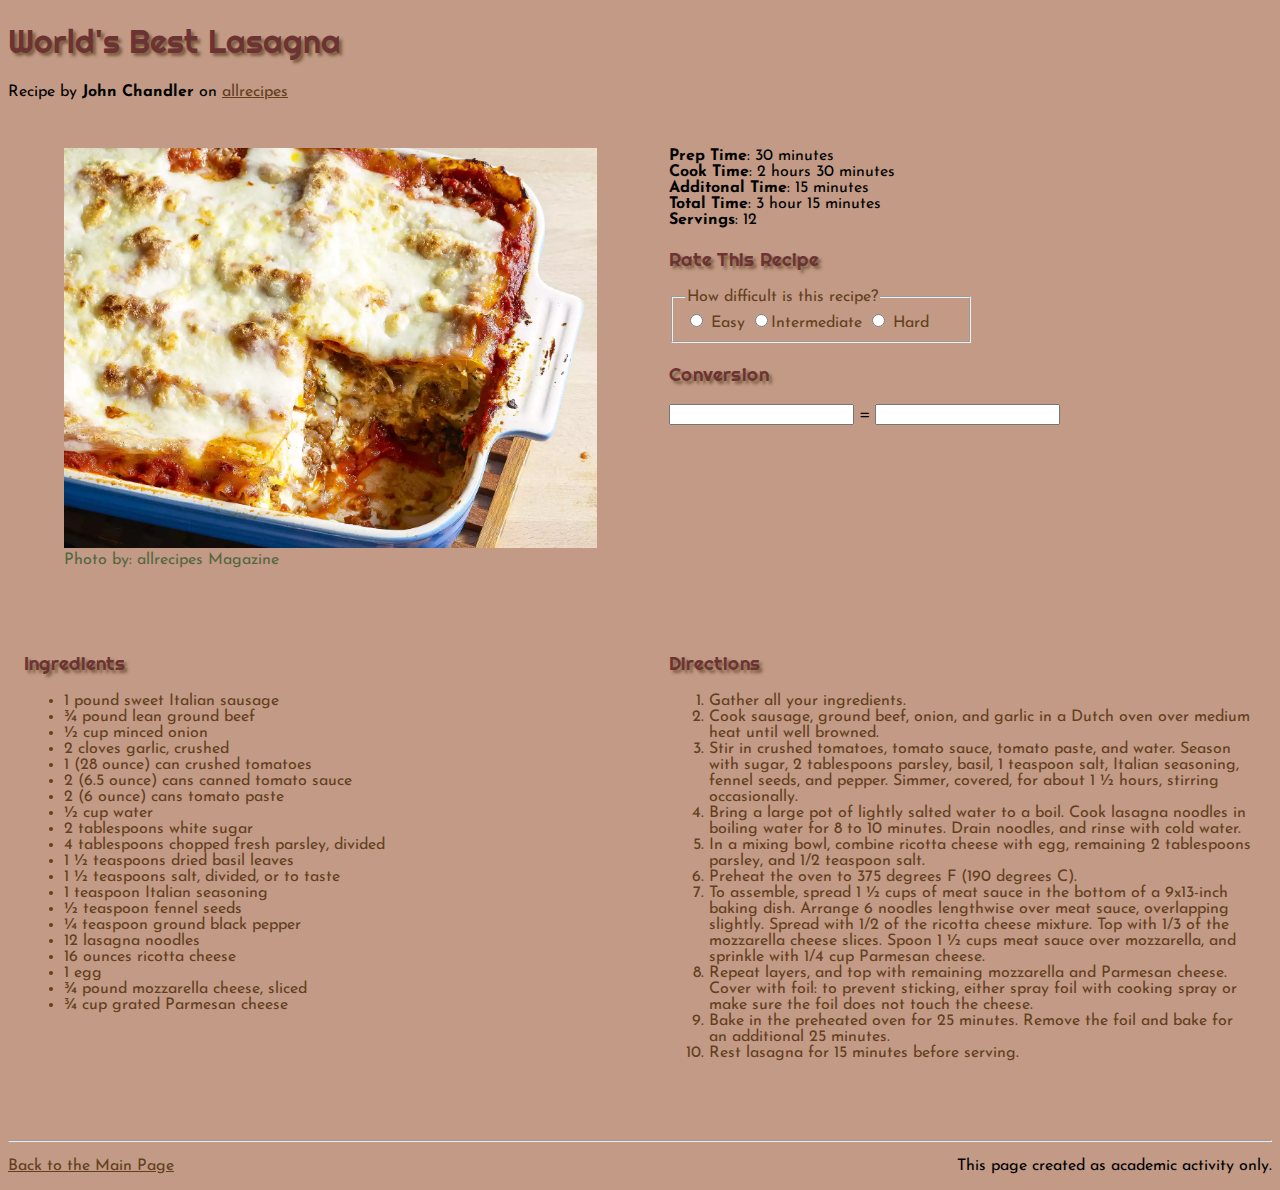
==== index.html @ 191b4e86 "Create index.html" ====
<!DOCTYPE html>
<html lang="en">
<!--  -->
<head>
  <meta charset="utf-8">
  <meta name="viewport" content="width=device-width">
  <title>Melanie's Lasagna</title>
  <link href="css/style.css" rel="stylesheet" type="text/css">
  <link rel="stylesheet" href="https://fonts.googleapis.com/css?family=Sofia|Berkshire Swash|Josefin Sans"/>
  <link href="https://fonts.googleapis.com/css2?family=Righteous&display=swap" rel="stylesheet">


  <style type="text/css" >
    /* background */
    body {
      background: #c29a85;
      font-family: "Josefin Sans", sans-serif;
    }

    .center {
      text-align: center;
    }

    * {
      box-sizing: border-box;
    }

    .wrapper>div {
      border-radius: 5px;
      padding: 1em;
    }

    .wrapper {
      display: grid;
      min-height: 800px;
      grid-template-columns: 1fr 1fr;
      grid-template-rows: 500px 500px;
    }

    .wrapper>div {
      flex: 1;
    }
  </style>
</head>

<body>
  <h1>World's Best Lasagna</h1>
  <p>Recipe by <strong>John Chandler</strong> on <a
      href="https://www.allrecipes.com/recipe/23600/worlds-best-lasagna/">allrecipes</a></p>

  <div class="wrapper">
    <div class="one">
      <!--Additonal Information-->


      <!--Image-->
      <figure>
        <img src="images/lasagna.jpg" style="height:400px; " alt="photo of the world's best lasagna">
        <figcaption style="width: 350px">Photo by: allrecipes Magazine</figcaption>
      </figure>
    </div>

    <div class="two">
      <p>
        <strong>Prep Time</strong>: 30 minutes <br> <strong>Cook Time</strong>: 2 hours 30 minutes
        <br> <strong>Additonal Time</strong>: 15 minutes <br> <strong>Total Time</strong>: 3 hour 15 minutes <br>
        <strong>Servings</strong>: 12

      </p>

      <h3 class="rate">Rate This Recipe</h3>
      <fieldset style="width: 300px;">
        <legend>How difficult is this recipe?</legend>
        <input type="radio" id="easy" name="easy"> Easy
        <input type="radio" id="med" name="med">Intermediate
        <input type="radio" id="hard" name="hard"> Hard
      </fieldset>
      <h3>Conversion</h3>
      <input type="text" id="tblspn" name="tblspn">
      =
      <input type="text" id="cups" name="cups">
    </div>


    <div class="three">
      <h3>Ingredients</h3>
      <ul>
        <li>1 pound sweet Italian sausage</li>
        <li>¾ pound lean ground beef </li>
        <li>½ cup minced onion</li>
        <li>2 cloves garlic, crushed</li>
        <li>1 (28 ounce) can crushed tomatoes</li>
        <li>2 (6.5 ounce) cans canned tomato sauce</li>
        <li>2 (6 ounce) cans tomato paste</li>
        <li>½ cup water</li>
        <li>2 tablespoons white sugar</li>
        <li>4 tablespoons chopped fresh parsley, divided</li>
        <li>1 ½ teaspoons dried basil leaves</li>
        <li>1 ½ teaspoons salt, divided, or to taste</li>
        <li>1 teaspoon Italian seasoning</li>
        <li>½ teaspoon fennel seeds</li>
        <li>¼ teaspoon ground black pepper</li>
        <li>12 lasagna noodles</li>
        <li>16 ounces ricotta cheese</li>
        <li>1 egg</li>
        <li>¾ pound mozzarella cheese, sliced</li>
        <li>¾ cup grated Parmesan cheese</li>
      </ul>

    </div>

    <div class="four">

      <h3>Directions</h3>
      <ol>
        <li>Gather all your ingredients.</li>
        <li>Cook sausage, ground beef, onion, and garlic in a Dutch oven over medium heat until well browned.</li>
        <li>Stir in crushed tomatoes, tomato sauce, tomato paste, and water. Season with sugar, 2 tablespoons parsley,
          basil, 1 teaspoon salt, Italian seasoning, fennel seeds, and pepper. Simmer, covered, for about 1 ½ hours,
          stirring occasionally.</li>
        <li>Bring a large pot of lightly salted water to a boil. Cook lasagna noodles in boiling water for 8 to 10
          minutes. Drain noodles, and rinse with cold water.</li>
        <li>In a mixing bowl, combine ricotta cheese with egg, remaining 2 tablespoons parsley, and 1/2 teaspoon salt.
        </li>
        <li>Preheat the oven to 375 degrees F (190 degrees C).</li>
        <li>To assemble, spread 1 ½ cups of meat sauce in the bottom of a 9x13-inch baking dish. Arrange 6 noodles
          lengthwise over meat sauce, overlapping slightly. Spread with 1/2 of the ricotta cheese mixture. Top with 1/3
          of the mozzarella cheese slices. Spoon 1 ½ cups meat sauce over mozzarella, and sprinkle with 1/4 cup Parmesan
          cheese.</li>
        <li>Repeat layers, and top with remaining mozzarella and Parmesan cheese. Cover with foil: to prevent sticking,
          either spray foil with cooking spray or make sure the foil does not touch the cheese.</li>
        <li>Bake in the preheated oven for 25 minutes. Remove the foil and bake for an additional 25 minutes.</li>
        <li>Rest lasagna for 15 minutes before serving.</li>
      </ol>
    </div>
  </div>
  </br>

  <!--Footer shows as normal when opened in new tab-->
  <hr>
  <p><a href="../index.html">Back to the Main Page</a> <span style="float:right;">This page created as academic activity
      only.</span></p>

  <script src="script.js"></script>
</body>

</html>
---- css/style.css ----
body {
  background: #dcd0ac;
  color: #000;
  font-family: "Josefin Sans", sans-serif;
}
/*  */
* {
  box-sizing: border-box;
}

.wrapper>div {
  border-radius: 5px;
  padding: 1em;
}

.wrapper {
  display: grid;
  min-height: 800px;
  grid-template-columns: 1fr 1fr;
  grid-template-rows: 300px 300px;
}

.wrapper>div {
  flex: 1;
}

h1,
h2,
h3 {
  font-family: "Righteous", sans-serif;
  color: #6c3333;
  text-shadow: 3px 3px 3px #7d5d40;
  font-weight: 400;
  font-style: normal;
}

p {
  color:black;
}

li, a {
  color: #633f1d;
}

legend, fieldset {
  color:#633f1d;
}

figure {
  color:#546642;
}

.rate {
  color:#6c3333;
  text-shadow: 3px 3px 3px #7d5d40;
}
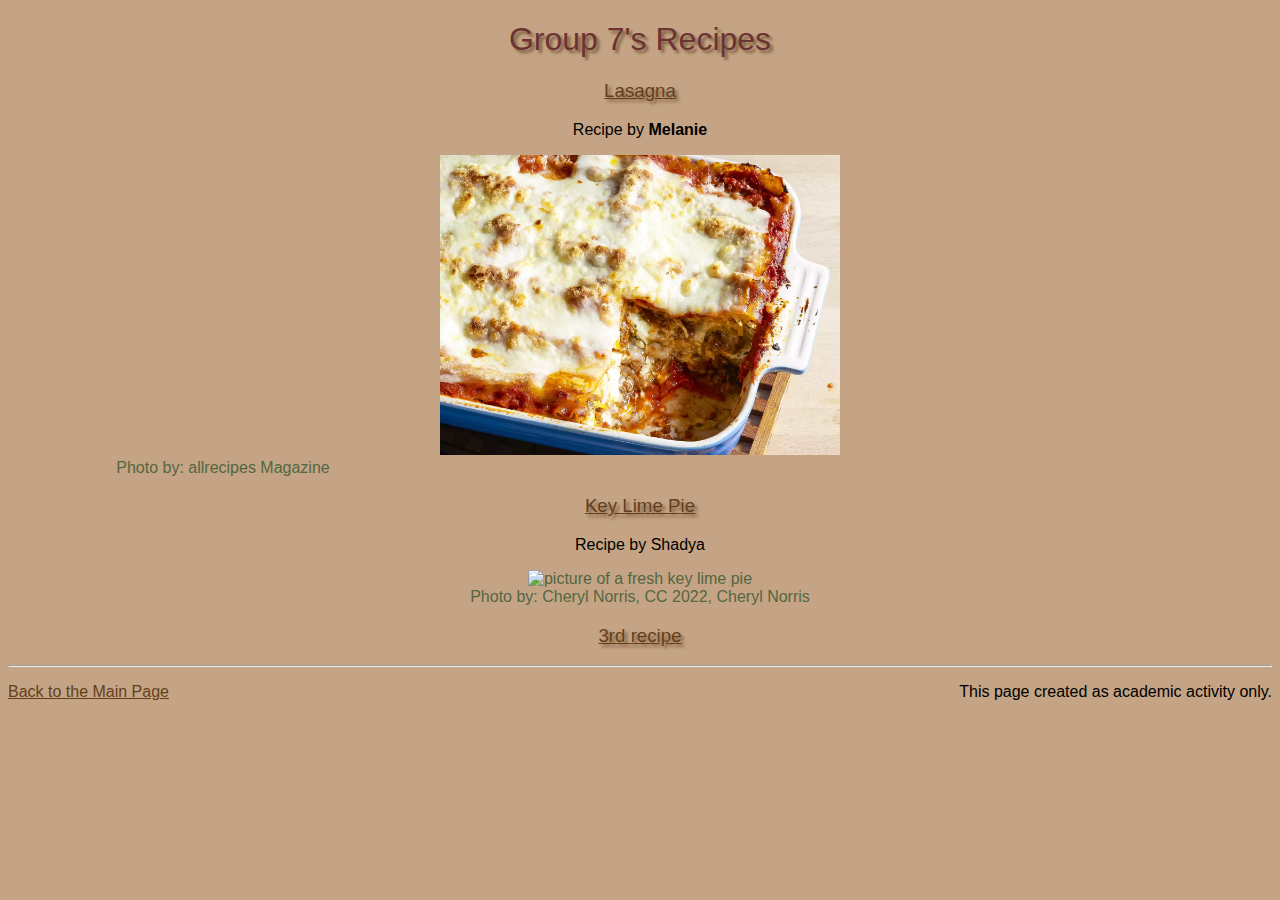
==== commit c1db4ce3: "Update index.html" ====
--- a/index.html
+++ b/index.html
@@ -4,142 +4,48 @@
 <head>
   <meta charset="utf-8">
   <meta name="viewport" content="width=device-width">
-  <title>Melanie's Lasagna</title>
+  <title>Group 7's Recipes</title>
   <link href="css/style.css" rel="stylesheet" type="text/css">
-  <link rel="stylesheet" href="https://fonts.googleapis.com/css?family=Sofia|Berkshire Swash|Josefin Sans"/>
-  <link href="https://fonts.googleapis.com/css2?family=Righteous&display=swap" rel="stylesheet">
-
 
   <style type="text/css" >
-    /* background */
     body {
-      background: #c29a85;
-      font-family: "Josefin Sans", sans-serif;
-    }
-
-    .center {
-      text-align: center;
-    }
-
-    * {
-      box-sizing: border-box;
-    }
-
-    .wrapper>div {
-      border-radius: 5px;
-      padding: 1em;
-    }
-
-    .wrapper {
-      display: grid;
-      min-height: 800px;
-      grid-template-columns: 1fr 1fr;
-      grid-template-rows: 500px 500px;
-    }
-
-    .wrapper>div {
-      flex: 1;
+      background: #C4A484;
     }
   </style>
 </head>
 
+  
 <body>
-  <h1>World's Best Lasagna</h1>
-  <p>Recipe by <strong>John Chandler</strong> on <a
-      href="https://www.allrecipes.com/recipe/23600/worlds-best-lasagna/">allrecipes</a></p>
+  <div style="text-align: center">
+  <h1>Group 7's Recipes</h1>
+  
+  <!--Lasagna-->
+  <h3><a href="html/lasagna.html">Lasagna</a></h3>
+  <p>Recipe by <strong>Melanie</strong></p>
 
-  <div class="wrapper">
-    <div class="one">
-      <!--Additonal Information-->
-
-
-      <!--Image-->
       <figure>
-        <img src="images/lasagna.jpg" style="height:400px; " alt="photo of the world's best lasagna">
+        <img src="images/lasagna.jpg" style="height:300px; " alt="photo of the world's best lasagna">
         <figcaption style="width: 350px">Photo by: allrecipes Magazine</figcaption>
       </figure>
-    </div>
 
-    <div class="two">
-      <p>
-        <strong>Prep Time</strong>: 30 minutes <br> <strong>Cook Time</strong>: 2 hours 30 minutes
-        <br> <strong>Additonal Time</strong>: 15 minutes <br> <strong>Total Time</strong>: 3 hour 15 minutes <br>
-        <strong>Servings</strong>: 12
+  
+  <!--Key Lime Pie-->
+  <h3><a href="https://shaykuhn.github.io/Webroot/">Key Lime Pie</a></h3>
+  <p>Recipe by Shadya</p>
 
-      </p>
+      <figure>
+        <img src="images/Key-Lime-Pie.jpg" style="height:300px;" alt="picture of a fresh key lime pie">
+        <figcaption>Photo by: Cheryl Norris, CC 2022, Cheryl Norris</figcaption>
+      </figure>
+    
+  <!-- -->
+  <h3><a href="html/key-lime-pie.html">3rd recipe</a></h3>
 
-      <h3 class="rate">Rate This Recipe</h3>
-      <fieldset style="width: 300px;">
-        <legend>How difficult is this recipe?</legend>
-        <input type="radio" id="easy" name="easy"> Easy
-        <input type="radio" id="med" name="med">Intermediate
-        <input type="radio" id="hard" name="hard"> Hard
-      </fieldset>
-      <h3>Conversion</h3>
-      <input type="text" id="tblspn" name="tblspn">
-      =
-      <input type="text" id="cups" name="cups">
-    </div>
-
-
-    <div class="three">
-      <h3>Ingredients</h3>
-      <ul>
-        <li>1 pound sweet Italian sausage</li>
-        <li>¾ pound lean ground beef </li>
-        <li>½ cup minced onion</li>
-        <li>2 cloves garlic, crushed</li>
-        <li>1 (28 ounce) can crushed tomatoes</li>
-        <li>2 (6.5 ounce) cans canned tomato sauce</li>
-        <li>2 (6 ounce) cans tomato paste</li>
-        <li>½ cup water</li>
-        <li>2 tablespoons white sugar</li>
-        <li>4 tablespoons chopped fresh parsley, divided</li>
-        <li>1 ½ teaspoons dried basil leaves</li>
-        <li>1 ½ teaspoons salt, divided, or to taste</li>
-        <li>1 teaspoon Italian seasoning</li>
-        <li>½ teaspoon fennel seeds</li>
-        <li>¼ teaspoon ground black pepper</li>
-        <li>12 lasagna noodles</li>
-        <li>16 ounces ricotta cheese</li>
-        <li>1 egg</li>
-        <li>¾ pound mozzarella cheese, sliced</li>
-        <li>¾ cup grated Parmesan cheese</li>
-      </ul>
-
-    </div>
-
-    <div class="four">
-
-      <h3>Directions</h3>
-      <ol>
-        <li>Gather all your ingredients.</li>
-        <li>Cook sausage, ground beef, onion, and garlic in a Dutch oven over medium heat until well browned.</li>
-        <li>Stir in crushed tomatoes, tomato sauce, tomato paste, and water. Season with sugar, 2 tablespoons parsley,
-          basil, 1 teaspoon salt, Italian seasoning, fennel seeds, and pepper. Simmer, covered, for about 1 ½ hours,
-          stirring occasionally.</li>
-        <li>Bring a large pot of lightly salted water to a boil. Cook lasagna noodles in boiling water for 8 to 10
-          minutes. Drain noodles, and rinse with cold water.</li>
-        <li>In a mixing bowl, combine ricotta cheese with egg, remaining 2 tablespoons parsley, and 1/2 teaspoon salt.
-        </li>
-        <li>Preheat the oven to 375 degrees F (190 degrees C).</li>
-        <li>To assemble, spread 1 ½ cups of meat sauce in the bottom of a 9x13-inch baking dish. Arrange 6 noodles
-          lengthwise over meat sauce, overlapping slightly. Spread with 1/2 of the ricotta cheese mixture. Top with 1/3
-          of the mozzarella cheese slices. Spoon 1 ½ cups meat sauce over mozzarella, and sprinkle with 1/4 cup Parmesan
-          cheese.</li>
-        <li>Repeat layers, and top with remaining mozzarella and Parmesan cheese. Cover with foil: to prevent sticking,
-          either spray foil with cooking spray or make sure the foil does not touch the cheese.</li>
-        <li>Bake in the preheated oven for 25 minutes. Remove the foil and bake for an additional 25 minutes.</li>
-        <li>Rest lasagna for 15 minutes before serving.</li>
-      </ol>
-    </div>
   </div>
-  </br>
-
-  <!--Footer shows as normal when opened in new tab-->
+  
+  <!--Footer-->
   <hr>
-  <p><a href="../index.html">Back to the Main Page</a> <span style="float:right;">This page created as academic activity
-      only.</span></p>
+  <p><a href="../index.html">Back to the Main Page</a> <span style="float:right;">This page created as academic activity only.</span></p>
 
   <script src="script.js"></script>
 </body>
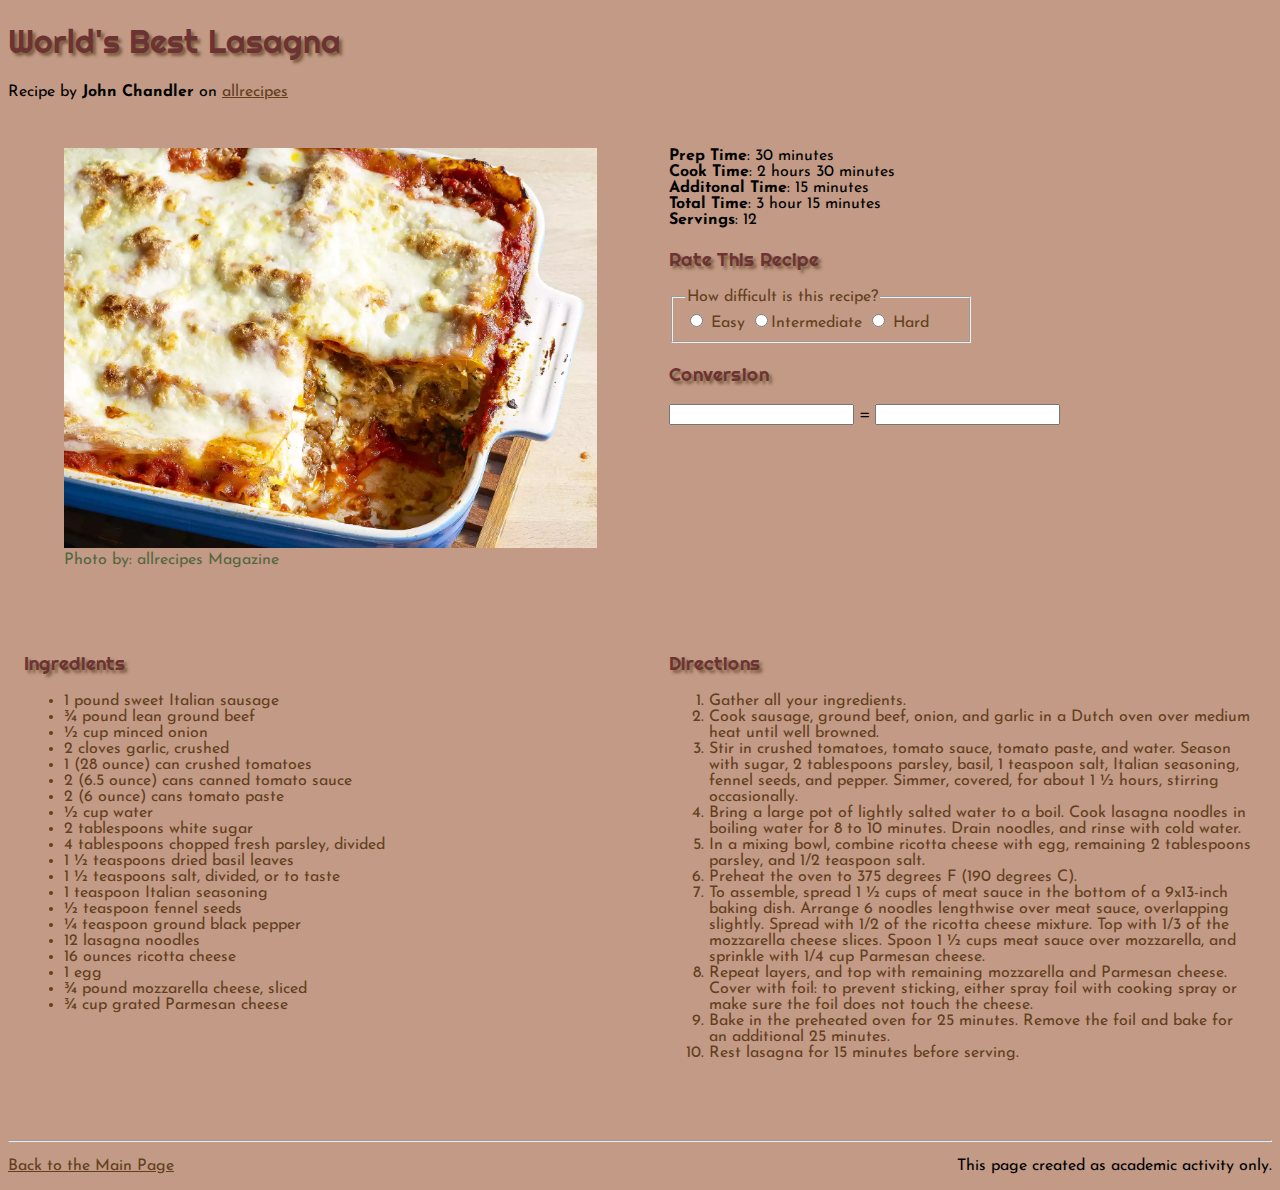
==== commit 23d6740a: "Update index.html" ====
--- a/index.html
+++ b/index.html
@@ -4,48 +4,142 @@
 <head>
   <meta charset="utf-8">
   <meta name="viewport" content="width=device-width">
-  <title>Group 7's Recipes</title>
+  <title>mMelanie's Recipes</title>
   <link href="css/style.css" rel="stylesheet" type="text/css">
+
+  <link rel="stylesheet" href="https://fonts.googleapis.com/css?family=Sofia|Berkshire Swash|Josefin Sans"/>
+  <link href="https://fonts.googleapis.com/css2?family=Righteous&display=swap" rel="stylesheet">
 
   <style type="text/css" >
     body {
-      background: #C4A484;
+      background: #c29a85;
+      font-family: "Josefin Sans", sans-serif;
+    }
+
+    .center {
+      text-align: center;
+    }
+
+    * {
+      box-sizing: border-box;
+    }
+
+    .wrapper>div {
+      border-radius: 5px;
+      padding: 1em;
+    }
+
+    .wrapper {
+      display: grid;
+      min-height: 800px;
+      grid-template-columns: 1fr 1fr;
+      grid-template-rows: 500px 500px;
+    }
+
+    .wrapper>div {
+      flex: 1;
     }
   </style>
 </head>
 
   
 <body>
-  <div style="text-align: center">
-  <h1>Group 7's Recipes</h1>
-  
-  <!--Lasagna-->
-  <h3><a href="html/lasagna.html">Lasagna</a></h3>
-  <p>Recipe by <strong>Melanie</strong></p>
+  <h1>World's Best Lasagna</h1>
+  <p>Recipe by <strong>John Chandler</strong> on <a
+      href="https://www.allrecipes.com/recipe/23600/worlds-best-lasagna/">allrecipes</a></p>
 
+  <div class="wrapper">
+    <div class="one">
+      <!--Additonal Information-->
+
+
+      <!--Image-->
       <figure>
-        <img src="images/lasagna.jpg" style="height:300px; " alt="photo of the world's best lasagna">
+        <img src="images/lasagna.jpg" style="height:400px; " alt="photo of the world's best lasagna">
         <figcaption style="width: 350px">Photo by: allrecipes Magazine</figcaption>
       </figure>
+    </div>
 
-  
-  <!--Key Lime Pie-->
-  <h3><a href="https://shaykuhn.github.io/Webroot/">Key Lime Pie</a></h3>
-  <p>Recipe by Shadya</p>
+    <div class="two">
+      <p>
+        <strong>Prep Time</strong>: 30 minutes <br> <strong>Cook Time</strong>: 2 hours 30 minutes
+        <br> <strong>Additonal Time</strong>: 15 minutes <br> <strong>Total Time</strong>: 3 hour 15 minutes <br>
+        <strong>Servings</strong>: 12
 
-      <figure>
-        <img src="images/Key-Lime-Pie.jpg" style="height:300px;" alt="picture of a fresh key lime pie">
-        <figcaption>Photo by: Cheryl Norris, CC 2022, Cheryl Norris</figcaption>
-      </figure>
-    
-  <!-- -->
-  <h3><a href="html/key-lime-pie.html">3rd recipe</a></h3>
+      </p>
 
+      <h3 class="rate">Rate This Recipe</h3>
+      <fieldset style="width: 300px;">
+        <legend>How difficult is this recipe?</legend>
+        <input type="radio" id="easy" name="easy"> Easy
+        <input type="radio" id="med" name="med">Intermediate
+        <input type="radio" id="hard" name="hard"> Hard
+      </fieldset>
+      <h3>Conversion</h3>
+      <input type="text" id="tblspn" name="tblspn">
+      =
+      <input type="text" id="cups" name="cups">
+    </div>
+
+
+    <div class="three">
+      <h3>Ingredients</h3>
+      <ul>
+        <li>1 pound sweet Italian sausage</li>
+        <li>¾ pound lean ground beef </li>
+        <li>½ cup minced onion</li>
+        <li>2 cloves garlic, crushed</li>
+        <li>1 (28 ounce) can crushed tomatoes</li>
+        <li>2 (6.5 ounce) cans canned tomato sauce</li>
+        <li>2 (6 ounce) cans tomato paste</li>
+        <li>½ cup water</li>
+        <li>2 tablespoons white sugar</li>
+        <li>4 tablespoons chopped fresh parsley, divided</li>
+        <li>1 ½ teaspoons dried basil leaves</li>
+        <li>1 ½ teaspoons salt, divided, or to taste</li>
+        <li>1 teaspoon Italian seasoning</li>
+        <li>½ teaspoon fennel seeds</li>
+        <li>¼ teaspoon ground black pepper</li>
+        <li>12 lasagna noodles</li>
+        <li>16 ounces ricotta cheese</li>
+        <li>1 egg</li>
+        <li>¾ pound mozzarella cheese, sliced</li>
+        <li>¾ cup grated Parmesan cheese</li>
+      </ul>
+
+    </div>
+
+    <div class="four">
+
+      <h3>Directions</h3>
+      <ol>
+        <li>Gather all your ingredients.</li>
+        <li>Cook sausage, ground beef, onion, and garlic in a Dutch oven over medium heat until well browned.</li>
+        <li>Stir in crushed tomatoes, tomato sauce, tomato paste, and water. Season with sugar, 2 tablespoons parsley,
+          basil, 1 teaspoon salt, Italian seasoning, fennel seeds, and pepper. Simmer, covered, for about 1 ½ hours,
+          stirring occasionally.</li>
+        <li>Bring a large pot of lightly salted water to a boil. Cook lasagna noodles in boiling water for 8 to 10
+          minutes. Drain noodles, and rinse with cold water.</li>
+        <li>In a mixing bowl, combine ricotta cheese with egg, remaining 2 tablespoons parsley, and 1/2 teaspoon salt.
+        </li>
+        <li>Preheat the oven to 375 degrees F (190 degrees C).</li>
+        <li>To assemble, spread 1 ½ cups of meat sauce in the bottom of a 9x13-inch baking dish. Arrange 6 noodles
+          lengthwise over meat sauce, overlapping slightly. Spread with 1/2 of the ricotta cheese mixture. Top with 1/3
+          of the mozzarella cheese slices. Spoon 1 ½ cups meat sauce over mozzarella, and sprinkle with 1/4 cup Parmesan
+          cheese.</li>
+        <li>Repeat layers, and top with remaining mozzarella and Parmesan cheese. Cover with foil: to prevent sticking,
+          either spray foil with cooking spray or make sure the foil does not touch the cheese.</li>
+        <li>Bake in the preheated oven for 25 minutes. Remove the foil and bake for an additional 25 minutes.</li>
+        <li>Rest lasagna for 15 minutes before serving.</li>
+      </ol>
+    </div>
   </div>
-  
-  <!--Footer-->
+  </br>
+
+  <!--Footer shows as normal when opened in new tab-->
   <hr>
-  <p><a href="../index.html">Back to the Main Page</a> <span style="float:right;">This page created as academic activity only.</span></p>
+  <p><a href="../index.html">Back to the Main Page</a> <span style="float:right;">This page created as academic activity
+      only.</span></p>
 
   <script src="script.js"></script>
 </body>
